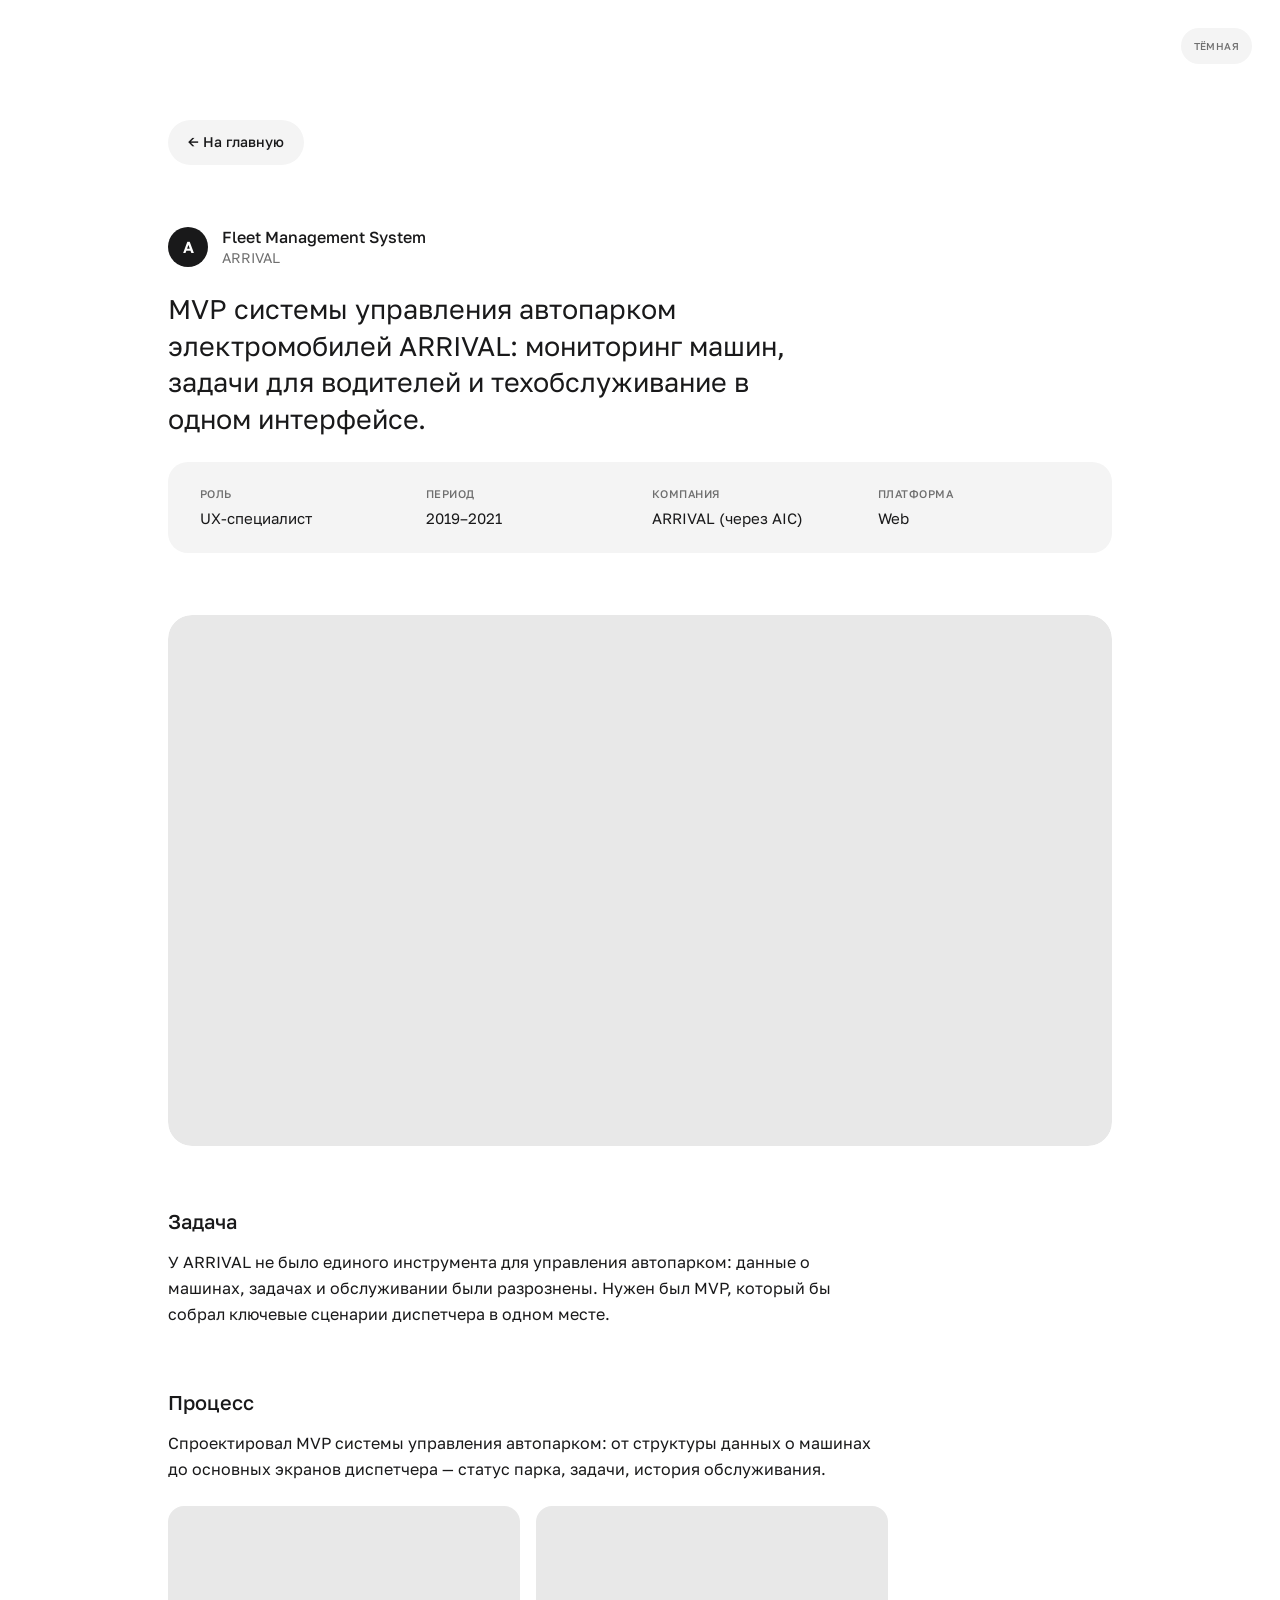
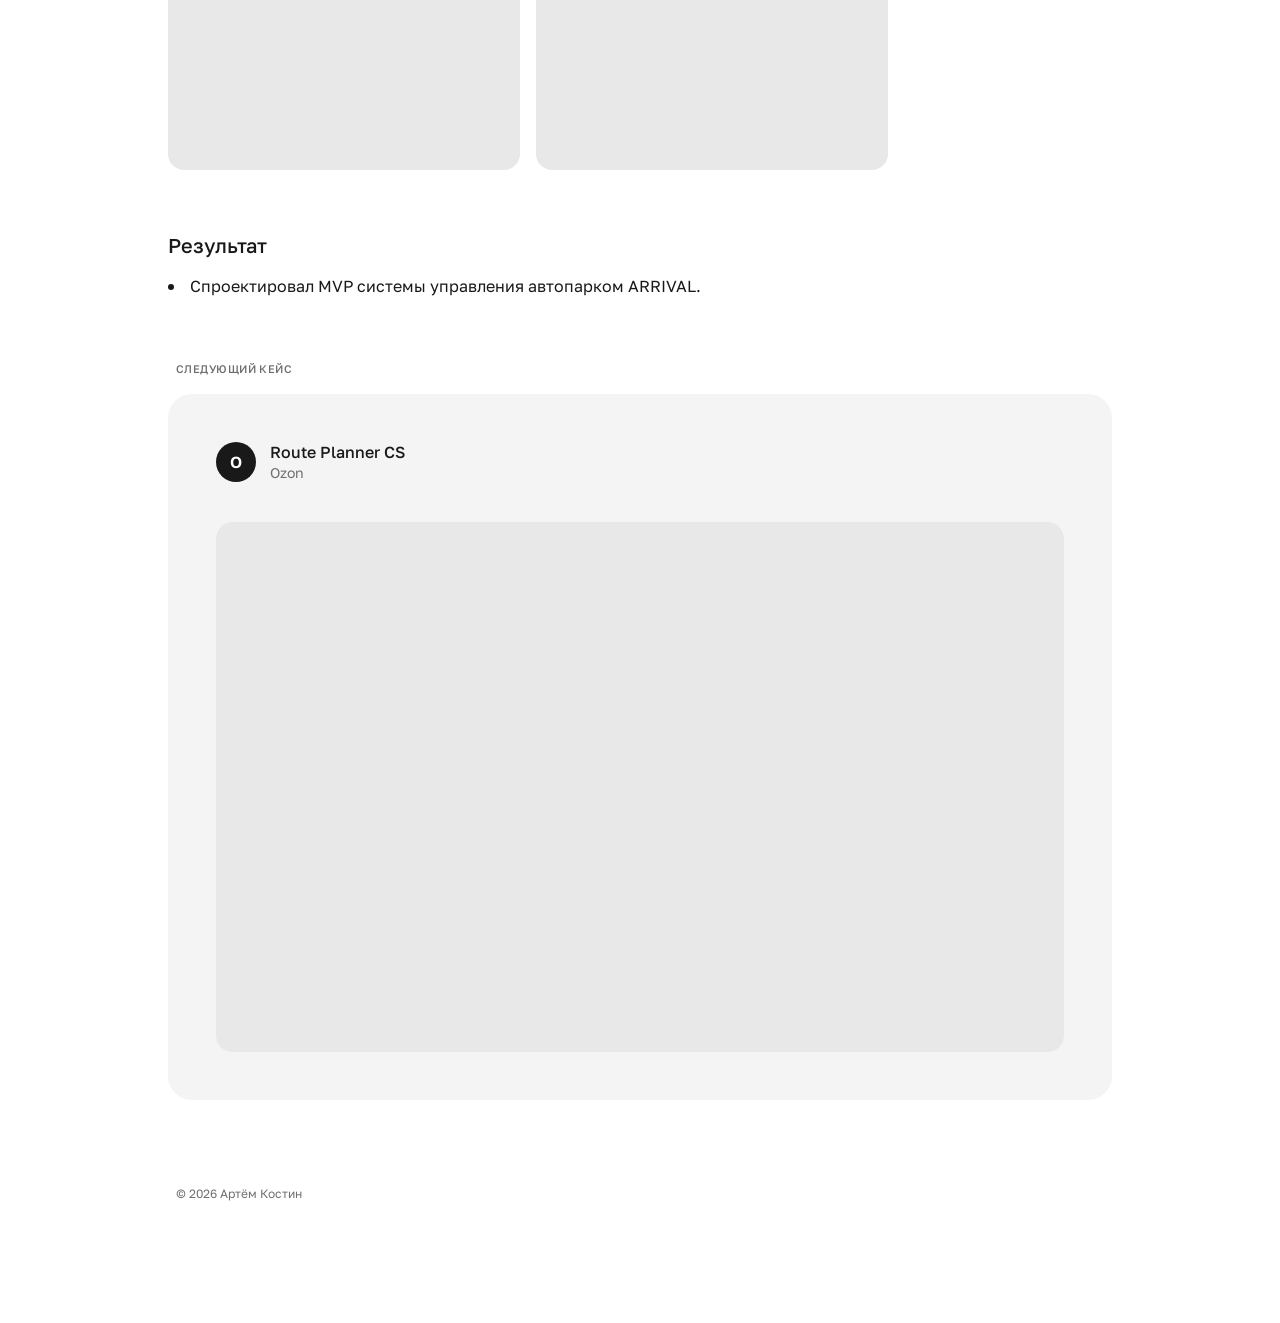
==== cases/arrival.html @ a3655997 "Добавить шаблон страниц кейсов и активные/неактивные карточки Карточки на главной теперь бывают акти" ====
<!doctype html>
<html lang="ru">
<head>
<meta charset="utf-8">
<meta name="viewport" content="width=device-width, initial-scale=1, viewport-fit=cover">
<title>Fleet Management System — Артём Костин</title>
<meta name="description" content="Кейс: MVP системы управления автопарком ARRIVAL.">
<meta name="author" content="Артём Костин">
<meta name="color-scheme" content="light dark">
<meta name="theme-color" content="#FFFFFF" media="(prefers-color-scheme: light)">
<meta name="theme-color" content="#0B0B0C" media="(prefers-color-scheme: dark)">

<link rel="icon" href="data:image/svg+xml,%3Csvg xmlns='http://www.w3.org/2000/svg' viewBox='0 0 64 64'%3E%3Crect width='64' height='64' rx='14' fill='%2319191A'/%3E%3Ctext x='32' y='43' font-size='30' font-weight='800' text-anchor='middle' fill='%23FFFFFF' font-family='Arial, Helvetica, sans-serif'%3EAK%3C/text%3E%3C/svg%3E">

<link rel="preconnect" href="https://fonts.googleapis.com">
<link rel="preconnect" href="https://fonts.gstatic.com" crossorigin>
<link rel="stylesheet" href="https://fonts.googleapis.com/css2?family=Golos+Text:wght@400;500;600&display=swap">
<link rel="stylesheet" href="../styles.css">

<script>
(function () {
  var r = document.documentElement;
  r.classList.add('js');
  try {
    var raw = localStorage.getItem('portfolio.state');
    var data = raw ? JSON.parse(raw) : null;
    var t = data && data.theme;
    if (t === 'light' || t === 'dark') r.setAttribute('data-theme', t);
  } catch (e) {}
})();
</script>
</head>

<body>
<a class="skip" href="#main">К содержимому</a>
<button class="theme-toggle" type="button" data-theme-toggle aria-label="Включить тёмную тему"><span data-theme-label>Тёмная</span></button>

<div class="page">
  <main class="content" id="main">

    <nav class="case-top" aria-label="Навигация">
      <a class="case-back" href="../index.html">← На главную</a>
    </nav>

    <header class="case-hero" data-reveal>
      <div class="case-hero__who">
        <span class="card__logo" aria-hidden="true">A</span>
        <div><h1>Fleet Management System</h1><span class="card__org">ARRIVAL</span></div>
      </div>
      <p class="case-hero__lead">MVP системы управления автопарком электромобилей ARRIVAL: мониторинг машин, задачи для водителей и техобслуживание в одном интерфейсе.</p>
      <dl class="case-meta">
        <div><dt>Роль</dt><dd>UX-специалист</dd></div>
        <div><dt>Период</dt><dd>2019–2021</dd></div>
        <div><dt>Компания</dt><dd>ARRIVAL (через AIC)</dd></div>
        <div><dt>Платформа</dt><dd>Web</dd></div>
      </dl>
    </header>

    <div class="case-cover"><div class="card__ph"></div></div>

    <section class="case-block" data-reveal>
      <h2>Задача</h2>
      <p>У ARRIVAL не было единого инструмента для управления автопарком: данные о машинах, задачах и обслуживании были разрознены. Нужен был MVP, который бы собрал ключевые сценарии диспетчера в одном месте.</p>
    </section>

    <section class="case-block" data-reveal>
      <h2>Процесс</h2>
      <p>Спроектировал MVP системы управления автопарком: от структуры данных о машинах до основных экранов диспетчера — статус парка, задачи, история обслуживания.</p>
      <div class="case-gallery">
        <div class="card__ph"></div>
        <div class="card__ph"></div>
      </div>
    </section>

    <section class="case-block" data-reveal>
      <h2>Результат</h2>
      <ul class="case-results">
        <li>Спроектировал MVP системы управления автопарком ARRIVAL.</li>
      </ul>
    </section>

    <section class="case-next" data-reveal>
      <span class="case-next__label">Следующий кейс</span>
      <a class="card" href="route-planner-cs.html">
        <div class="card__header">
          <div class="card__who">
            <span class="card__logo" aria-hidden="true">O</span>
            <div><h3 class="card__title">Route Planner CS</h3><span class="card__org">Ozon</span></div>
          </div>
        </div>
        <div class="card__image-wrap"><div class="card__ph"></div></div>
      </a>
    </section>

    <p class="copyright">&copy; 2026 Артём Костин</p>
  </main>
</div>

<script src="../script.js"></script>
</body>
</html>
---- styles.css ----
/*
  Общие стили для страниц кейсов (cases/*.html).
  index.html остаётся самодостаточным файлом со своими инлайн-стилями
  (см. CLAUDE.md) — здесь продублированы токены и часть базовых блоков
  (.action, .card, реакция на прокрутку), чтобы кейсы визуально совпадали
  с главной. При правке цветов/токенов проверяй оба места.
*/

/* ============ Токены ============ */
:root {
  --font-main: 'Golos Text', system-ui, -apple-system, 'Segoe UI', Roboto, Arial, sans-serif;

  --page: #FFFFFF;
  --text: #19191A;
  --muted: #6F6F6F;
  --card: #F4F4F4;
  --tag: #E8E8E8;
  --tag-text: #5A5A5A;
  --media: #E8E8E8;

  --content-width: 1040px;
  --pad-top: 120px;
  --ease: cubic-bezier(0.16, 1, 0.3, 1);

  color-scheme: light;
  box-sizing: border-box;
  padding-top: env(safe-area-inset-top, 0px);
  padding-bottom: env(safe-area-inset-bottom, 0px);
}
@media (prefers-color-scheme: dark) {
  :root:not([data-theme="light"]) {
    color-scheme: dark;
    --page: #0B0B0C; --text: #F2F2F2; --muted: #9A9A9A; --card: #161617; --tag: #252526; --tag-text: #B5B5B5; --media: #232324;
  }
}
:root[data-theme="dark"] {
  color-scheme: dark;
  --page: #0B0B0C; --text: #F2F2F2; --muted: #9A9A9A; --card: #161617; --tag: #252526; --tag-text: #B5B5B5; --media: #232324;
}

/* ============ База ============ */
*, *::before, *::after { box-sizing: border-box; }
html { font-size: 16px; scroll-behavior: smooth; -webkit-text-size-adjust: 100%; background: var(--page); }
body {
  margin: 0; min-height: 100vh; background: var(--page); color: var(--text);
  font-family: var(--font-main); line-height: 1.5;
  -webkit-font-smoothing: antialiased; text-rendering: optimizeLegibility;
}
h1, h2, h3, p, ul, ol, figure, dl, dt, dd { margin: 0; padding: 0; }
ul, ol { list-style: none; }
a { color: inherit; text-decoration: none; }
button { appearance: none; -webkit-appearance: none; border: 0; background: none; font: inherit; color: inherit; }
a, button { touch-action: manipulation; -webkit-tap-highlight-color: transparent; }
::selection { background: var(--text); color: var(--page); }
:focus-visible { outline: 2px solid var(--text); outline-offset: 3px; }
.sr-only { position: absolute; width: 1px; height: 1px; margin: -1px; padding: 0; overflow: hidden; clip: rect(0 0 0 0); white-space: nowrap; border: 0; }
.nb { white-space: nowrap; }

.skip { position: absolute; left: 16px; top: -64px; z-index: 50; background: var(--text); color: var(--page); padding: 12px 16px; border-radius: 12px; font-weight: 500; }
.skip:focus { top: calc(env(safe-area-inset-top, 0px) + 16px); }

.theme-toggle {
  position: fixed; z-index: 10;
  top: calc(env(safe-area-inset-top, 0px) + 28px); right: max(28px, env(safe-area-inset-right, 0px));
  display: flex; align-items: center; justify-content: center;
  min-height: 36px; padding: 9px 13px; border: 0; border-radius: 9999px;
  background: var(--card); color: var(--muted);
  font: 500 10px/1.4 var(--font-main); letter-spacing: 0.04em; text-transform: uppercase;
  cursor: pointer; transition: background-color 280ms ease, color 280ms ease;
}
.theme-toggle:hover { background: var(--tag); color: var(--text); }

/* ============ Оболочка ============ */
.page { width: 100%; max-width: 1600px; margin: 0 auto; }
.content {
  width: 100%; max-width: var(--content-width); margin: 0 auto;
  padding: var(--pad-top) clamp(24px, 5vw, 48px) 120px;
  display: flex; flex-direction: column; gap: 62px;
}

.action {
  display: flex; align-items: center; justify-content: center; padding: 20px 24px;
  border-radius: 9999px; background: var(--card); color: var(--text);
  font: 500 16px/1.25 var(--font-main); cursor: pointer;
  transition: background-color 280ms ease, color 280ms ease;
}
.action:hover { background: var(--tag); }

/* ============ Карточки проектов (совпадают с index.html) ============ */
.card {
  position: relative; display: flex; flex-direction: column; overflow: hidden;
  padding: clamp(24px, 4.6vw, 48px); border-radius: 24px; background: var(--card); color: inherit;
  transition: transform 700ms var(--ease);
}
a.card { cursor: pointer; }
.card:hover { transform: scale(1.008); transition-duration: 820ms; }

.card__header { display: flex; align-items: center; justify-content: space-between; gap: 16px; margin-bottom: 40px; }
.card__who { display: flex; align-items: center; gap: 14px; min-width: 0; }
.card__logo {
  flex: none; display: grid; place-items: center; width: 40px; height: 40px; border-radius: 24px;
  background: var(--text); color: var(--page); font-size: 16px; font-weight: 600; line-height: 1;
}
.card__title { font-size: 16px; font-weight: 500; line-height: 1.25; }
.card__org { display: block; margin-top: 2px; font-size: 14px; line-height: 1.3; color: var(--muted); }
.card__tag {
  flex: none; padding: 9px 13px; border-radius: 32px; background: var(--tag); color: var(--tag-text);
  font-size: 10px; font-weight: 500; line-height: 1.4; letter-spacing: 0.04em; text-transform: uppercase;
}

.card__image-wrap { width: 100%; max-width: 852px; margin: 0 auto; border-radius: 16px; overflow: hidden; transition: transform 700ms var(--ease); }
.card__image-wrap img { display: block; width: 100%; height: auto; border-radius: 16px; }
.card__ph { aspect-ratio: 16 / 10; background: var(--media); border-radius: 16px; }
.card:hover .card__image-wrap { transform: translateY(-8px); transition-duration: 820ms; }

.card__desc { display: flex; overflow: hidden; max-height: 0; opacity: 0; transition: max-height 640ms var(--ease), opacity 420ms ease; }
.card:hover .card__desc, .card:focus-visible .card__desc { max-height: 180px; opacity: 1; transition: max-height 680ms var(--ease), opacity 620ms ease 220ms; }
.card__desc p { width: min(50%, 588px); font-size: 14px; line-height: 1.56; color: var(--muted); }

/* Неактивная карточка («Скоро») — используется на index.html:
   вместо <a class="card"> бери <div class="card card--soon" aria-disabled="true">,
   в .card__header добавь <span class="card__tag card__tag--soon">Скоро</span> */
.card--soon { cursor: default; }
.card--soon:hover, .card--soon:hover .card__image-wrap { transform: none; }
.card__tag--soon { background: var(--text); color: var(--page); }

.copyright { margin-top: 24px; padding-left: 8px; font-size: 12px; line-height: 1.4; color: var(--muted); }

/* Появление при прокрутке */
@media (prefers-reduced-motion: no-preference) {
  .js [data-reveal] { opacity: 0; transform: translateY(14px); transition: opacity 800ms ease, transform 800ms var(--ease); }
  .js [data-reveal].in { opacity: 1; transform: none; }
  .js .card[data-reveal].in { transition: transform 700ms var(--ease), opacity 800ms ease; }
}
@media (prefers-reduced-motion: reduce) {
  html { scroll-behavior: auto; }
  *, *::before, *::after { transition-duration: .01ms !important; animation-duration: .01ms !important; }
}

/* ============ Шаблон страницы кейса ============ */
.case-top { display: flex; }
.case-back {
  display: inline-flex; align-items: center; gap: 8px; padding: 14px 20px;
  border-radius: 9999px; background: var(--card); color: var(--text);
  font: 500 14px/1.2 var(--font-main); transition: background-color 280ms ease;
}
.case-back:hover { background: var(--tag); }

.case-hero { display: flex; flex-direction: column; gap: 24px; }
.case-hero__who { display: flex; align-items: center; gap: 14px; }
.case-hero__who h1 { font-size: 16px; font-weight: 500; line-height: 1.25; }
.case-hero__lead { max-width: 720px; font-size: clamp(22px, 2.6vw, 27px); font-weight: 400; line-height: 1.36; text-wrap: pretty; }

.case-meta { display: grid; grid-template-columns: repeat(auto-fit, minmax(140px, 1fr)); gap: 20px 24px; padding: 24px clamp(20px, 3vw, 32px); border-radius: 20px; background: var(--card); }
.case-meta dt { font-size: 11px; font-weight: 500; letter-spacing: 0.04em; text-transform: uppercase; color: var(--muted); }
.case-meta dd { margin-top: 6px; font-size: 15px; line-height: 1.4; }

.case-cover { width: 100%; border-radius: 24px; overflow: hidden; }
.case-cover .card__ph { aspect-ratio: 16 / 9; border-radius: 24px; }

.case-block { display: flex; flex-direction: column; gap: 16px; max-width: 720px; }
.case-block h2 { font-size: 20px; font-weight: 500; line-height: 1.3; }
.case-block p { font-size: 16px; line-height: 1.6; color: var(--text); }

.case-gallery { display: grid; grid-template-columns: 1fr 1fr; gap: 16px; max-width: none; width: 100%; margin-top: 8px; }
.case-gallery .card__ph { aspect-ratio: 4 / 3; }

.case-results { display: flex; flex-direction: column; gap: 10px; max-width: 720px; }
.case-results li { position: relative; padding-left: 22px; font-size: 16px; line-height: 1.56; }
.case-results li::before { content: ''; position: absolute; left: 0; top: 10px; width: 6px; height: 6px; border-radius: 50%; background: var(--text); }

.case-next { display: flex; flex-direction: column; gap: 16px; }
.case-next__label { font-size: 11px; font-weight: 500; letter-spacing: 0.04em; text-transform: uppercase; color: var(--muted); padding-left: 8px; }

/* ============ Адаптив ============ */
@media (max-width: 900px) {
  :root { --pad-top: 72px; }
  .content { gap: 48px; padding-bottom: 80px; }
  .card__header { margin-bottom: 32px; }
}
@media (max-width: 640px) {
  :root { --pad-top: 60px; }
  .content { gap: 40px; padding-left: 16px; padding-right: 16px; padding-bottom: 56px; }
  .action { padding: 16px 20px; }
  .theme-toggle { top: calc(env(safe-area-inset-top, 0px) + 16px); right: 16px; }
  .card { border-radius: 18px; padding: 18px; cursor: default; }
  .card:hover, .card:hover .card__image-wrap { transform: none; }
  .card__header { margin-bottom: 20px; }
  .card__ph, .card__image-wrap, .card__image-wrap img { border-radius: 12px; }
  .card__desc, .card:hover .card__desc { max-height: none; margin-top: 18px; opacity: 1; }
  .card__desc p { width: 100%; font-size: 13px; line-height: 1.48; }
  .case-gallery { grid-template-columns: 1fr; }
  .case-meta { grid-template-columns: repeat(2, 1fr); }
}
@media (max-width: 390px) {
  .content { padding-left: 12px; padding-right: 12px; }
  .card { padding: 16px; }
}
@media (hover: none) {
  .card:hover, .card:hover .card__image-wrap { transform: none; }
  .card__desc { max-height: none; margin-top: 18px; opacity: 1; }
}
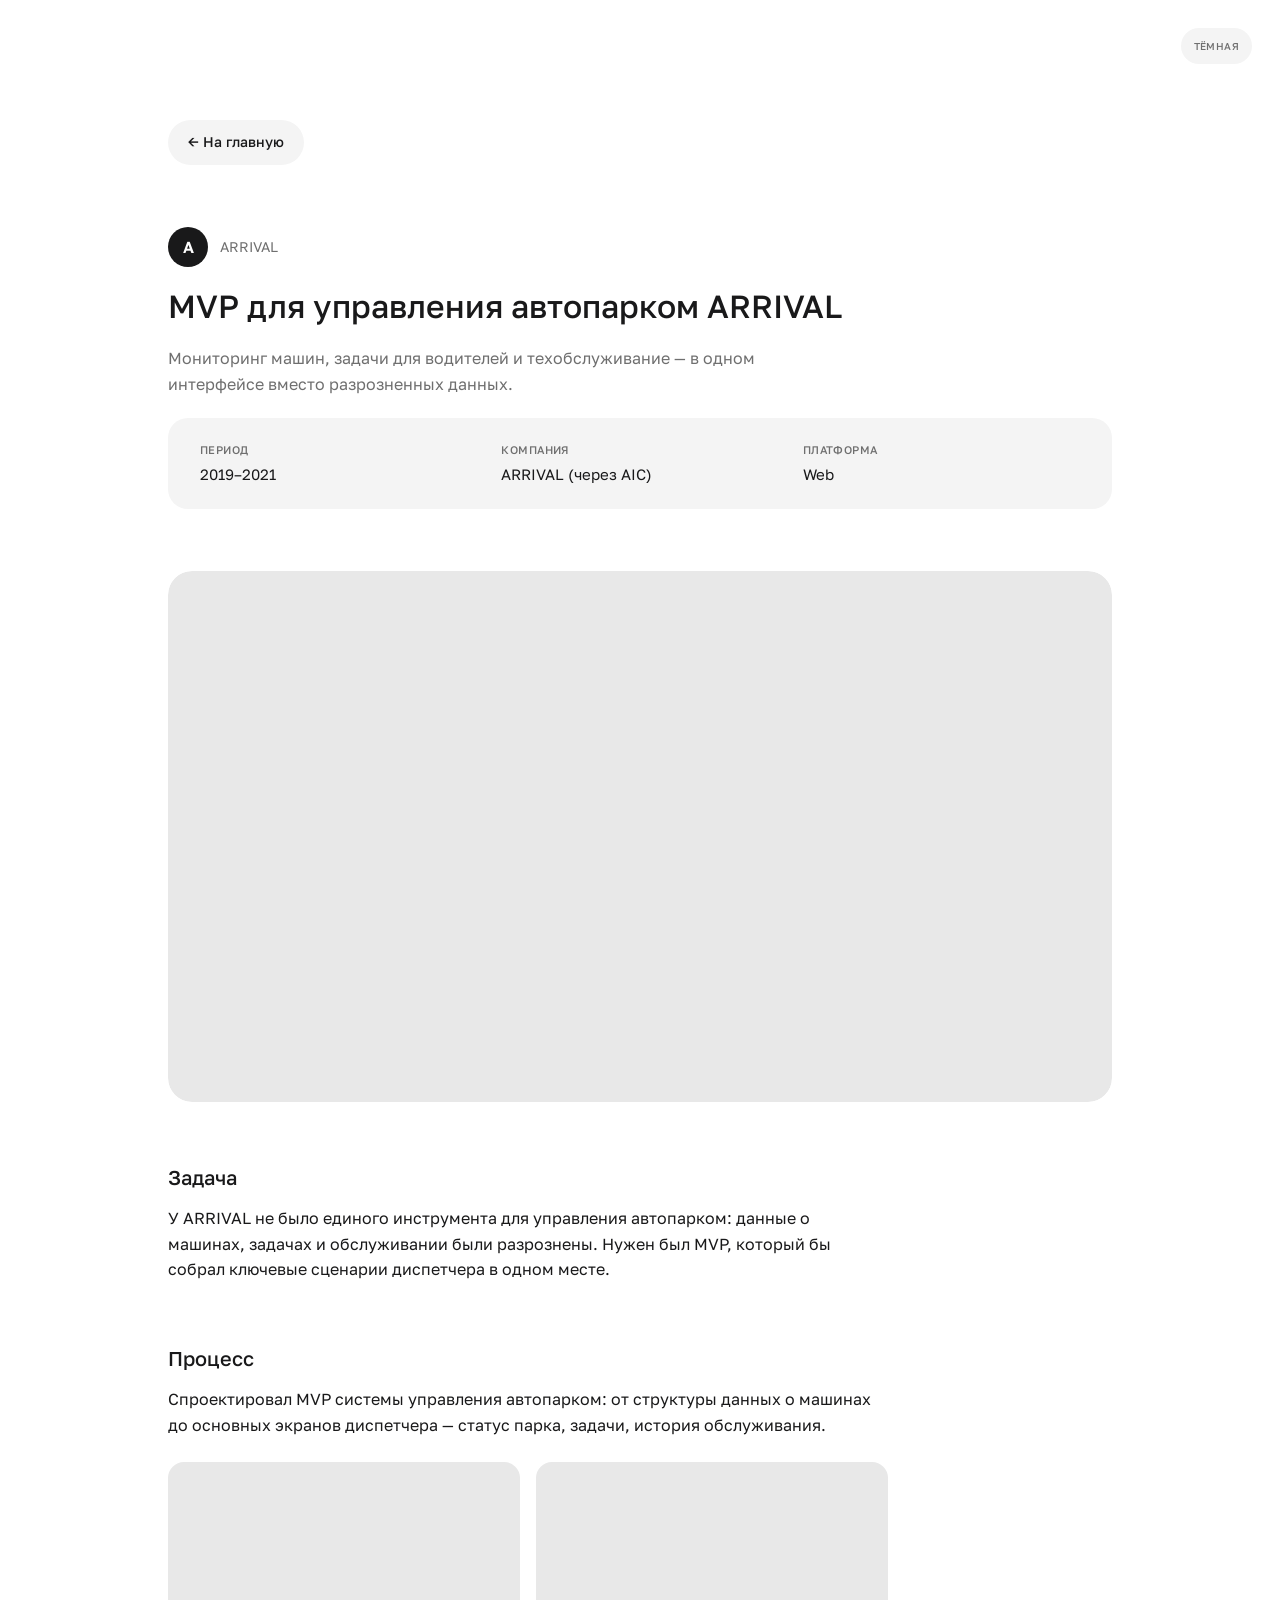
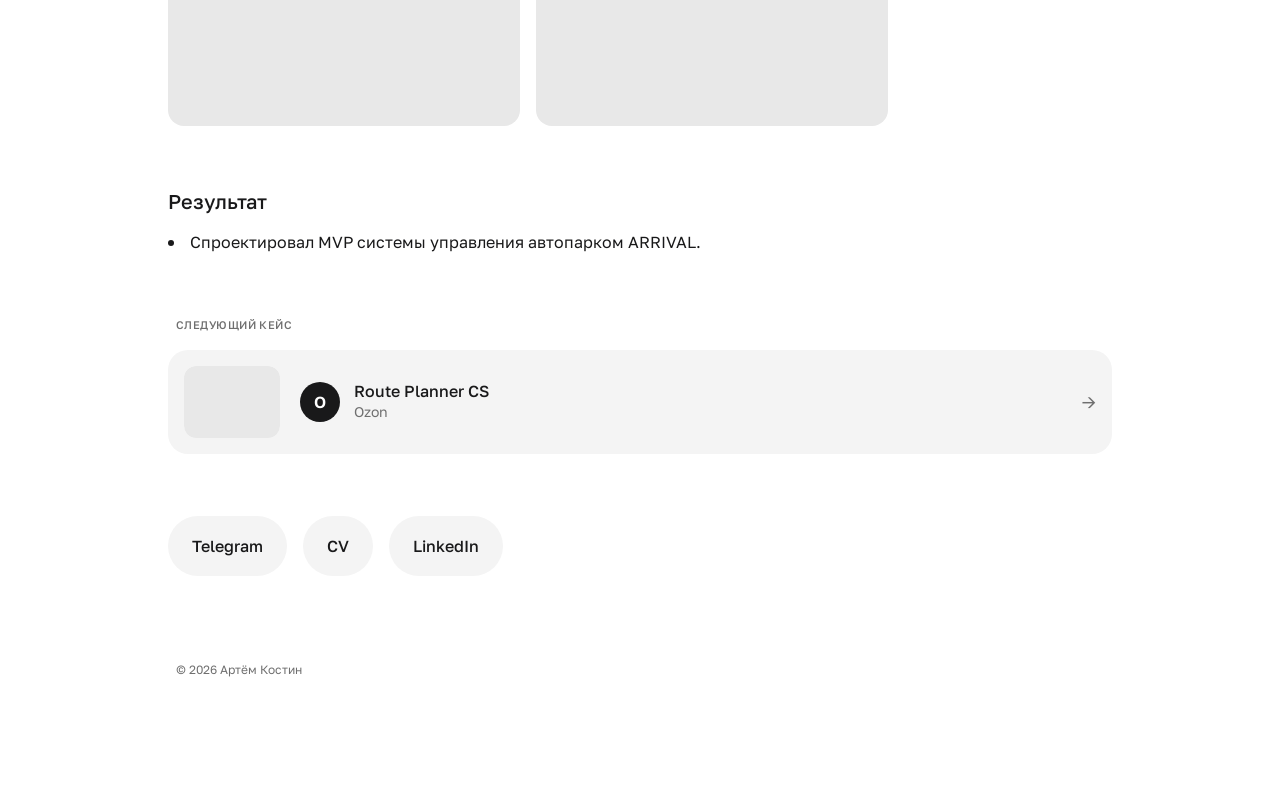
==== commit da36a17e: "Доработать шаблон страницы кейса по фидбоку Заголовок кейса разбит на короткий h1 + подзаголовок вме" ====
--- a/cases/arrival.html
+++ b/cases/arrival.html
@@ -45,11 +45,11 @@
     <header class="case-hero" data-reveal>
       <div class="case-hero__who">
         <span class="card__logo" aria-hidden="true">A</span>
-        <div><h1>Fleet Management System</h1><span class="card__org">ARRIVAL</span></div>
+        <span class="card__org">ARRIVAL</span>
       </div>
-      <p class="case-hero__lead">MVP системы управления автопарком электромобилей ARRIVAL: мониторинг машин, задачи для водителей и техобслуживание в одном интерфейсе.</p>
+      <h1 class="case-hero__title">MVP для управления автопарком ARRIVAL</h1>
+      <p class="case-hero__desc">Мониторинг машин, задачи для водителей и техобслуживание — в одном интерфейсе вместо разрозненных данных.</p>
       <dl class="case-meta">
-        <div><dt>Роль</dt><dd>UX-специалист</dd></div>
         <div><dt>Период</dt><dd>2019–2021</dd></div>
         <div><dt>Компания</dt><dd>ARRIVAL (через AIC)</dd></div>
         <div><dt>Платформа</dt><dd>Web</dd></div>
@@ -81,16 +81,21 @@
 
     <section class="case-next" data-reveal>
       <span class="case-next__label">Следующий кейс</span>
-      <a class="card" href="route-planner-cs.html">
-        <div class="card__header">
-          <div class="card__who">
-            <span class="card__logo" aria-hidden="true">O</span>
-            <div><h3 class="card__title">Route Planner CS</h3><span class="card__org">Ozon</span></div>
-          </div>
+      <a class="case-next-card" href="route-planner-cs.html">
+        <div class="case-next-card__thumb"><div class="card__ph"></div></div>
+        <div class="card__who">
+          <span class="card__logo" aria-hidden="true">O</span>
+          <div><h3 class="card__title">Route Planner CS</h3><span class="card__org">Ozon</span></div>
         </div>
-        <div class="card__image-wrap"><div class="card__ph"></div></div>
+        <span class="case-next-card__arrow" aria-hidden="true">→</span>
       </a>
     </section>
+
+    <nav class="actions" aria-label="Контакты и резюме">
+      <a class="action" href="https://t.me/akostin" target="_blank" rel="noopener">Telegram</a>
+      <a class="action" href="../files/Artem-Kostin-CV-RU.pdf" download>CV</a>
+      <a class="action" href="https://www.linkedin.com/in/%D0%B0rtem-%D0%BAostin-42739712b" target="_blank" rel="noopener">LinkedIn</a>
+    </nav>
 
     <p class="copyright">&copy; 2026 Артём Костин</p>
   </main>
--- a/styles.css
+++ b/styles.css
@@ -78,6 +78,7 @@
   display: flex; flex-direction: column; gap: 62px;
 }
 
+.actions { display: flex; align-items: center; gap: 16px; flex-wrap: wrap; }
 .action {
   display: flex; align-items: center; justify-content: center; padding: 20px 24px;
   border-radius: 9999px; background: var(--card); color: var(--text);
@@ -146,10 +147,11 @@
 }
 .case-back:hover { background: var(--tag); }
 
-.case-hero { display: flex; flex-direction: column; gap: 24px; }
-.case-hero__who { display: flex; align-items: center; gap: 14px; }
-.case-hero__who h1 { font-size: 16px; font-weight: 500; line-height: 1.25; }
-.case-hero__lead { max-width: 720px; font-size: clamp(22px, 2.6vw, 27px); font-weight: 400; line-height: 1.36; text-wrap: pretty; }
+.case-hero { display: flex; flex-direction: column; gap: 20px; }
+.case-hero__who { display: flex; align-items: center; gap: 12px; }
+.case-hero__who .card__org { margin-top: 0; }
+.case-hero__title { max-width: 760px; font-size: clamp(24px, 2.8vw, 32px); font-weight: 500; line-height: 1.24; text-wrap: pretty; }
+.case-hero__desc { max-width: 620px; font-size: 16px; line-height: 1.6; color: var(--muted); }
 
 .case-meta { display: grid; grid-template-columns: repeat(auto-fit, minmax(140px, 1fr)); gap: 20px 24px; padding: 24px clamp(20px, 3vw, 32px); border-radius: 20px; background: var(--card); }
 .case-meta dt { font-size: 11px; font-weight: 500; letter-spacing: 0.04em; text-transform: uppercase; color: var(--muted); }
@@ -171,6 +173,18 @@
 
 .case-next { display: flex; flex-direction: column; gap: 16px; }
 .case-next__label { font-size: 11px; font-weight: 500; letter-spacing: 0.04em; text-transform: uppercase; color: var(--muted); padding-left: 8px; }
+
+/* Компактная карточка вместо полноразмерной .card — превью + название в одну строку */
+.case-next-card {
+  display: flex; align-items: center; gap: 20px; padding: 16px;
+  border-radius: 20px; background: var(--card); color: inherit;
+  transition: background-color 280ms ease, transform 280ms var(--ease);
+}
+.case-next-card:hover { background: var(--tag); transform: translateX(4px); }
+.case-next-card__thumb { flex: none; width: 96px; height: 72px; border-radius: 12px; overflow: hidden; }
+.case-next-card__thumb .card__ph { width: 100%; height: 100%; aspect-ratio: auto; border-radius: 12px; }
+.case-next-card .card__who { flex: 1; min-width: 0; }
+.case-next-card__arrow { flex: none; font-size: 18px; line-height: 1; color: var(--muted); }
 
 /* ============ Адаптив ============ */
 @media (max-width: 900px) {
@@ -191,6 +205,9 @@
   .card__desc p { width: 100%; font-size: 13px; line-height: 1.48; }
   .case-gallery { grid-template-columns: 1fr; }
   .case-meta { grid-template-columns: repeat(2, 1fr); }
+  .actions { gap: 10px; }
+  .case-next-card { padding: 12px; gap: 14px; }
+  .case-next-card__thumb { width: 64px; height: 56px; }
 }
 @media (max-width: 390px) {
   .content { padding-left: 12px; padding-right: 12px; }
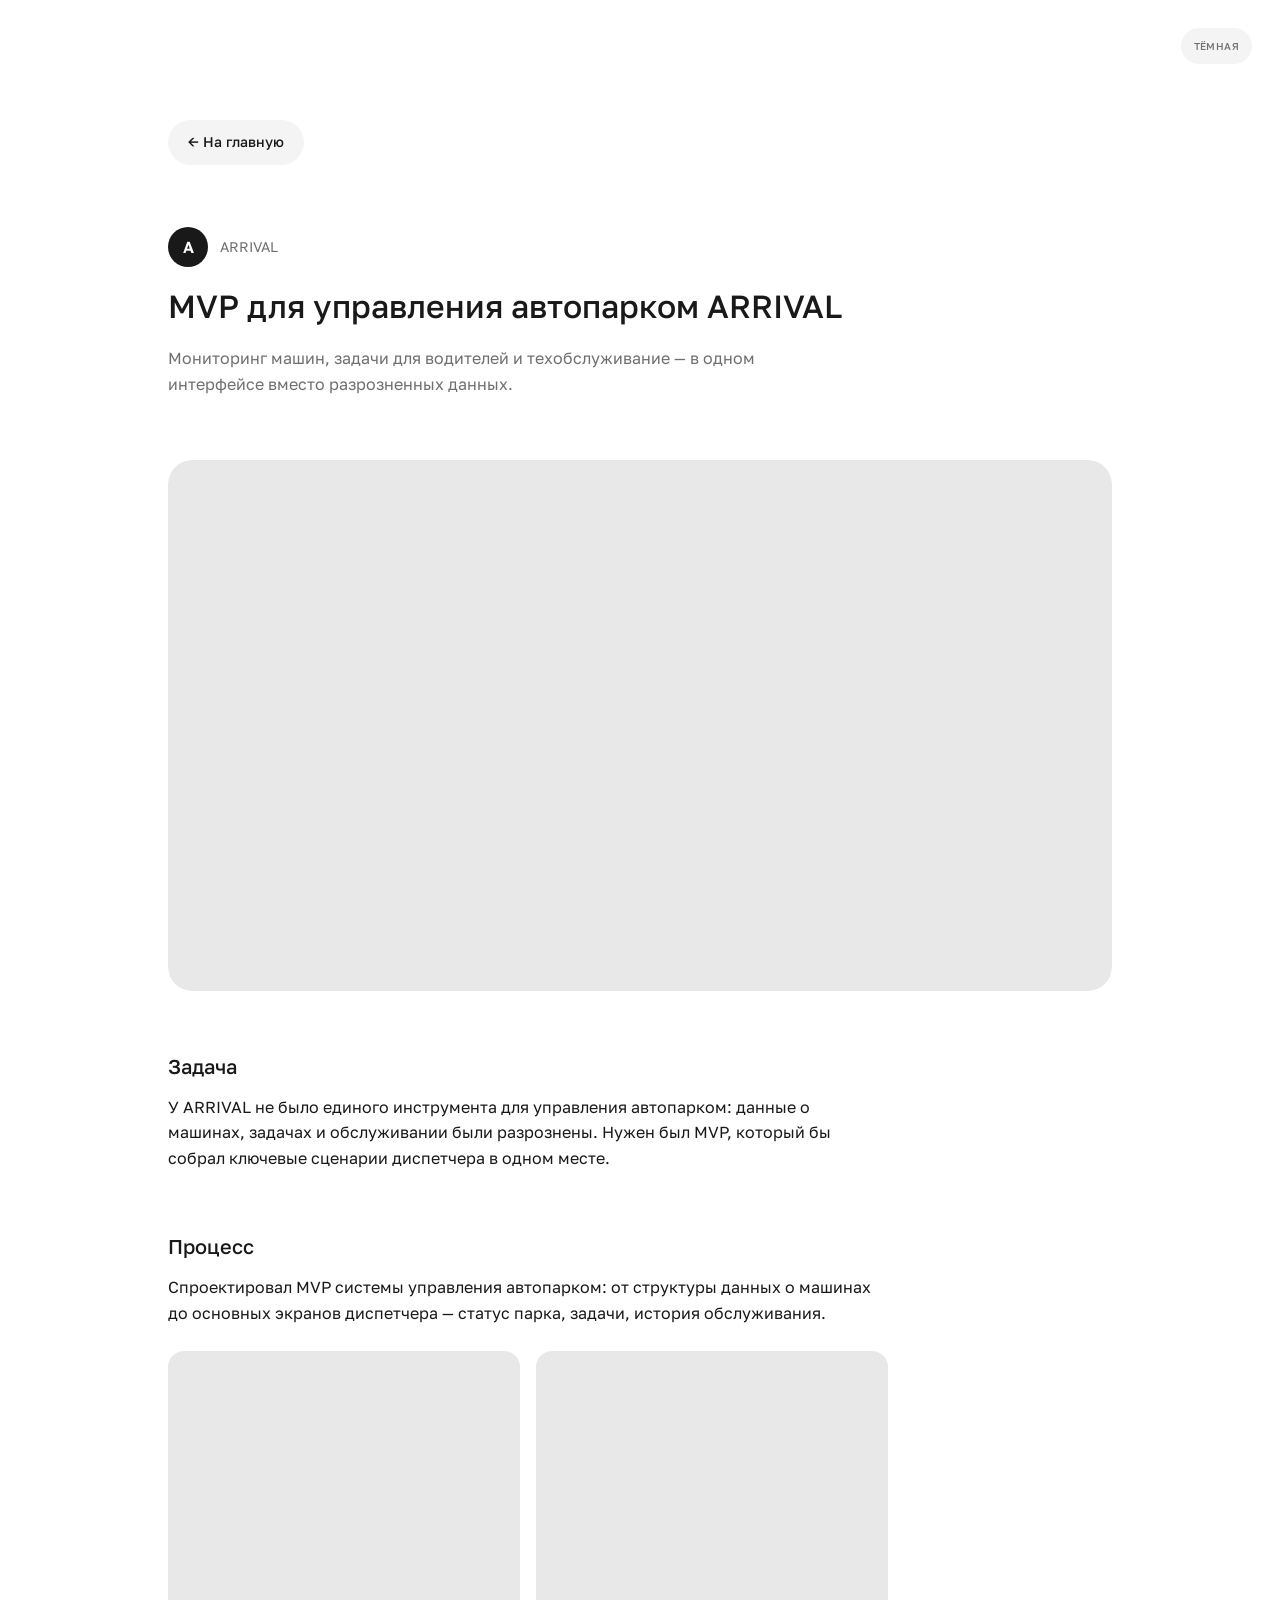
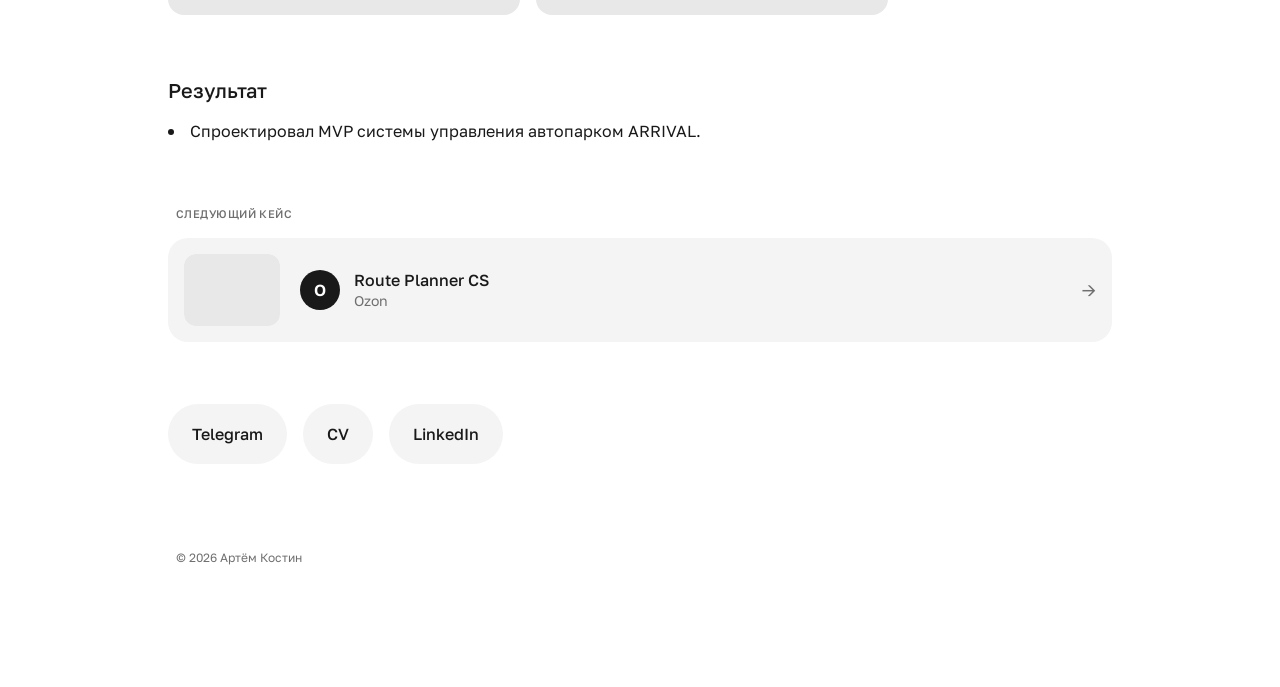
==== commit 4def1624: "Убрать мета-блок (Период/Компания/Платформа) со страниц кейсов Весь блок оказался лишним, не только " ====
--- a/cases/arrival.html
+++ b/cases/arrival.html
@@ -49,11 +49,6 @@
       </div>
       <h1 class="case-hero__title">MVP для управления автопарком ARRIVAL</h1>
       <p class="case-hero__desc">Мониторинг машин, задачи для водителей и техобслуживание — в одном интерфейсе вместо разрозненных данных.</p>
-      <dl class="case-meta">
-        <div><dt>Период</dt><dd>2019–2021</dd></div>
-        <div><dt>Компания</dt><dd>ARRIVAL (через AIC)</dd></div>
-        <div><dt>Платформа</dt><dd>Web</dd></div>
-      </dl>
     </header>
 
     <div class="case-cover"><div class="card__ph"></div></div>
--- a/styles.css
+++ b/styles.css
@@ -152,10 +152,6 @@
 .case-hero__who .card__org { margin-top: 0; }
 .case-hero__title { max-width: 760px; font-size: clamp(24px, 2.8vw, 32px); font-weight: 500; line-height: 1.24; text-wrap: pretty; }
 .case-hero__desc { max-width: 620px; font-size: 16px; line-height: 1.6; color: var(--muted); }
-
-.case-meta { display: grid; grid-template-columns: repeat(auto-fit, minmax(140px, 1fr)); gap: 20px 24px; padding: 24px clamp(20px, 3vw, 32px); border-radius: 20px; background: var(--card); }
-.case-meta dt { font-size: 11px; font-weight: 500; letter-spacing: 0.04em; text-transform: uppercase; color: var(--muted); }
-.case-meta dd { margin-top: 6px; font-size: 15px; line-height: 1.4; }
 
 .case-cover { width: 100%; border-radius: 24px; overflow: hidden; }
 .case-cover .card__ph { aspect-ratio: 16 / 9; border-radius: 24px; }
@@ -204,7 +200,6 @@
   .card__desc, .card:hover .card__desc { max-height: none; margin-top: 18px; opacity: 1; }
   .card__desc p { width: 100%; font-size: 13px; line-height: 1.48; }
   .case-gallery { grid-template-columns: 1fr; }
-  .case-meta { grid-template-columns: repeat(2, 1fr); }
   .actions { gap: 10px; }
   .case-next-card { padding: 12px; gap: 14px; }
   .case-next-card__thumb { width: 64px; height: 56px; }
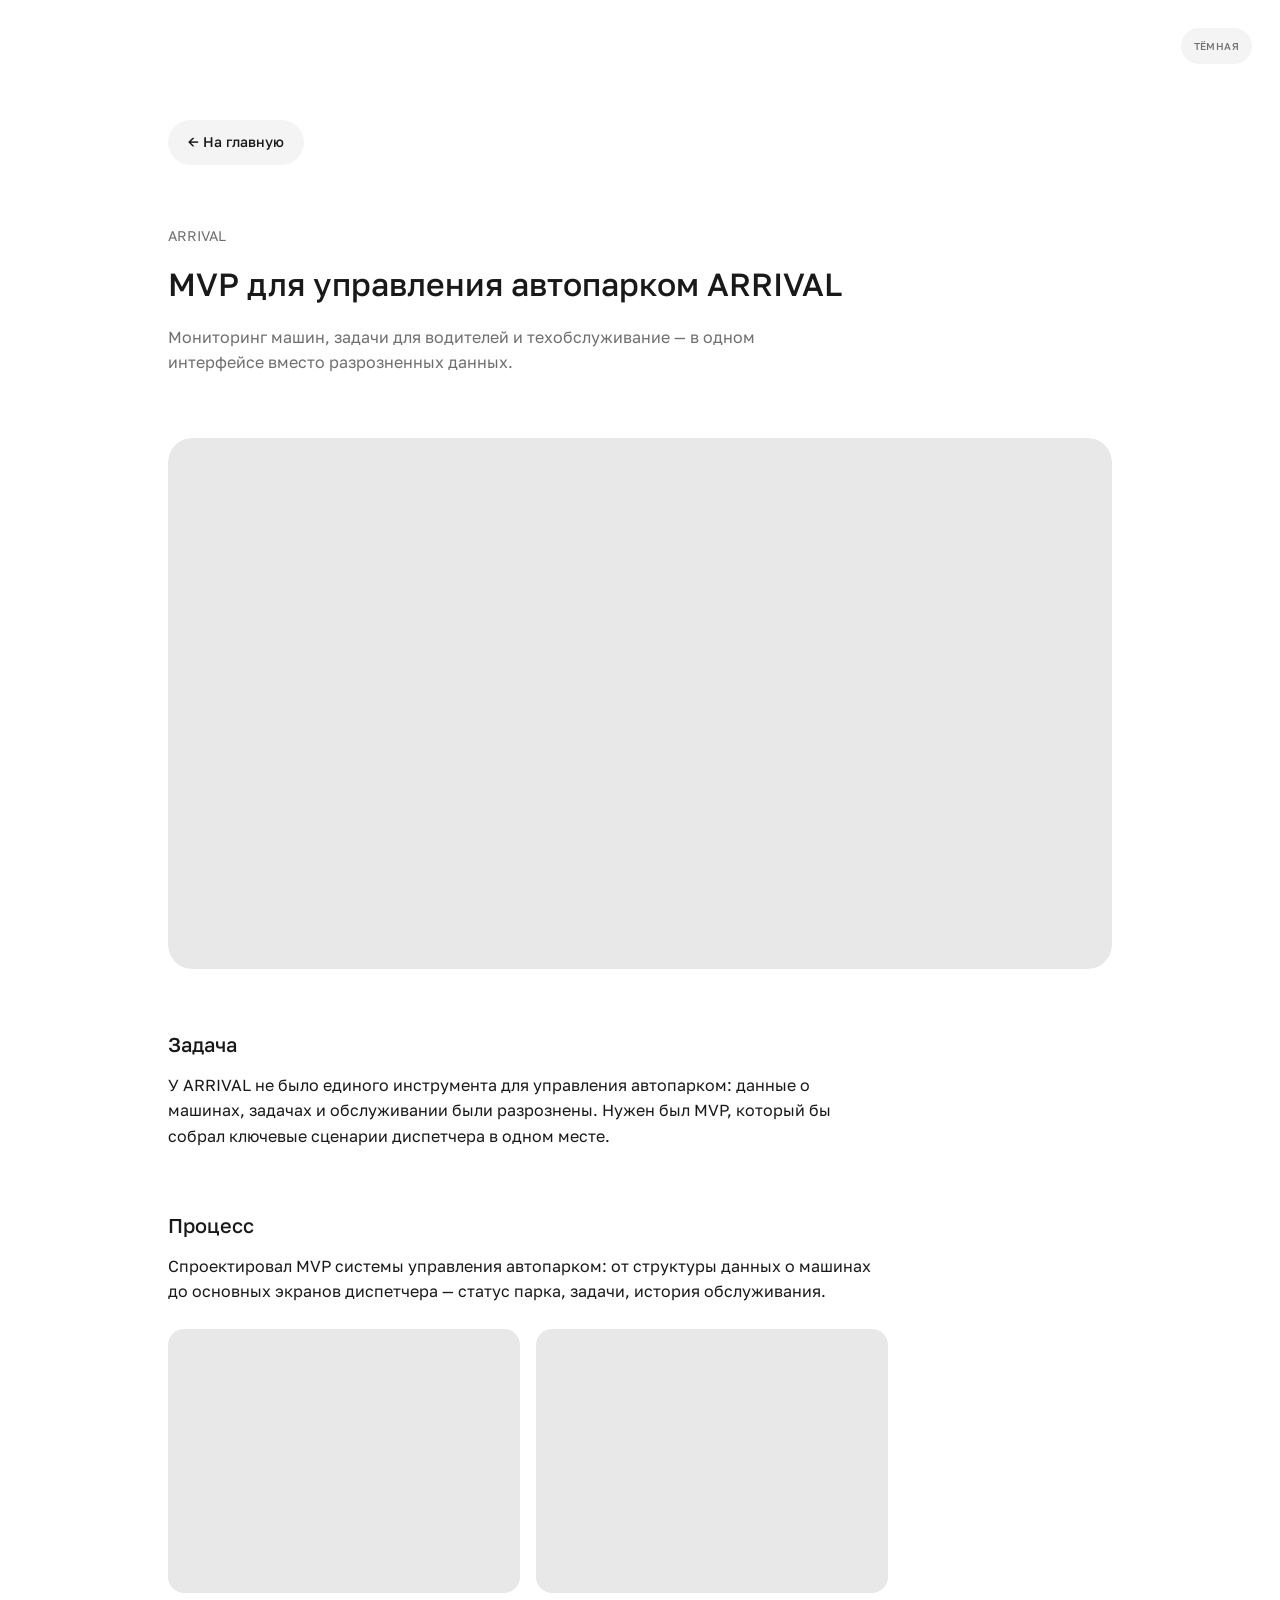
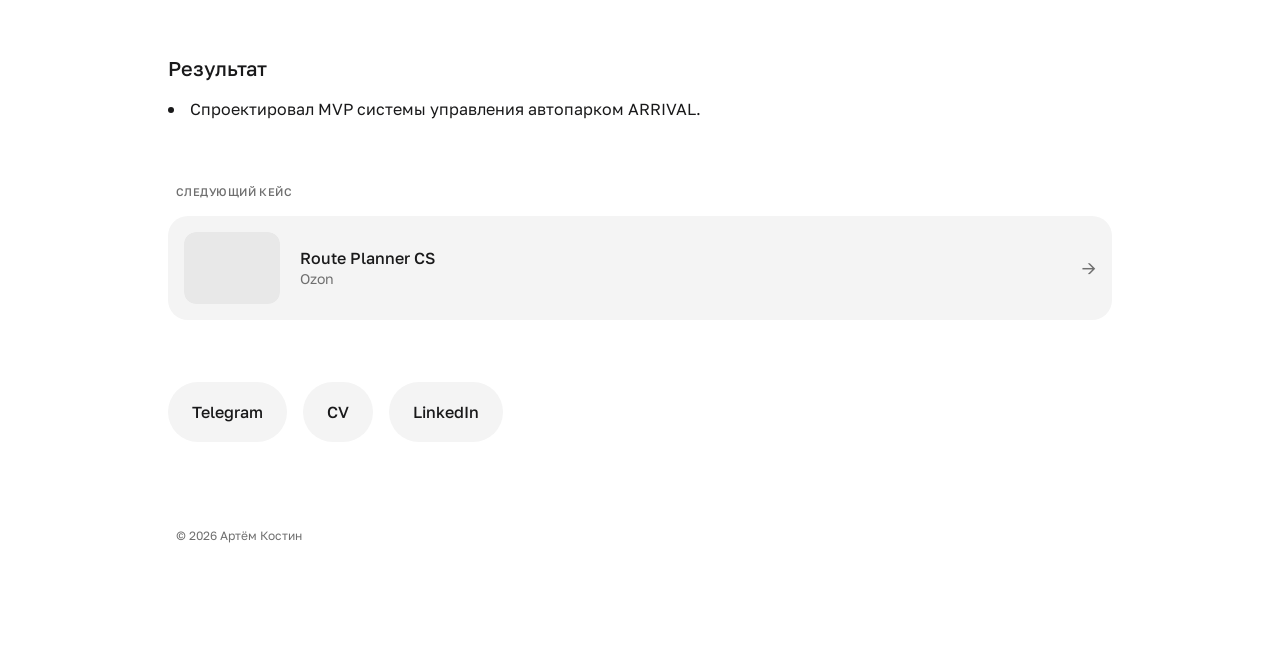
==== commit 7bfdfca1: "Убрать кружок-логотип с карточек и страниц кейсов Card__logo (кружок с первой буквой компании) убран" ====
--- a/cases/arrival.html
+++ b/cases/arrival.html
@@ -44,7 +44,6 @@
 
     <header class="case-hero" data-reveal>
       <div class="case-hero__who">
-        <span class="card__logo" aria-hidden="true">A</span>
         <span class="card__org">ARRIVAL</span>
       </div>
       <h1 class="case-hero__title">MVP для управления автопарком ARRIVAL</h1>
@@ -79,7 +78,6 @@
       <a class="case-next-card" href="route-planner-cs.html">
         <div class="case-next-card__thumb"><div class="card__ph"></div></div>
         <div class="card__who">
-          <span class="card__logo" aria-hidden="true">O</span>
           <div><h3 class="card__title">Route Planner CS</h3><span class="card__org">Ozon</span></div>
         </div>
         <span class="case-next-card__arrow" aria-hidden="true">→</span>
@@ -88,7 +86,7 @@
 
     <nav class="actions" aria-label="Контакты и резюме">
       <a class="action" href="https://t.me/akostin" target="_blank" rel="noopener">Telegram</a>
-      <a class="action" href="../files/Artem-Kostin-CV-RU.pdf" download>CV</a>
+      <button class="action" type="button" data-cv-open aria-haspopup="dialog">CV</button>
       <a class="action" href="https://www.linkedin.com/in/%D0%B0rtem-%D0%BAostin-42739712b" target="_blank" rel="noopener">LinkedIn</a>
     </nav>
 
--- a/styles.css
+++ b/styles.css
@@ -46,6 +46,7 @@
   font-family: var(--font-main); line-height: 1.5;
   -webkit-font-smoothing: antialiased; text-rendering: optimizeLegibility;
 }
+body.cv-open { overflow: hidden; }
 h1, h2, h3, p, ul, ol, figure, dl, dt, dd { margin: 0; padding: 0; }
 ul, ol { list-style: none; }
 a { color: inherit; text-decoration: none; }
@@ -69,6 +70,7 @@
   cursor: pointer; transition: background-color 280ms ease, color 280ms ease;
 }
 .theme-toggle:hover { background: var(--tag); color: var(--text); }
+body.cv-open .theme-toggle { display: none; }
 
 /* ============ Оболочка ============ */
 .page { width: 100%; max-width: 1600px; margin: 0 auto; }
@@ -98,10 +100,6 @@
 
 .card__header { display: flex; align-items: center; justify-content: space-between; gap: 16px; margin-bottom: 40px; }
 .card__who { display: flex; align-items: center; gap: 14px; min-width: 0; }
-.card__logo {
-  flex: none; display: grid; place-items: center; width: 40px; height: 40px; border-radius: 24px;
-  background: var(--text); color: var(--page); font-size: 16px; font-weight: 600; line-height: 1;
-}
 .card__title { font-size: 16px; font-weight: 500; line-height: 1.25; }
 .card__org { display: block; margin-top: 2px; font-size: 14px; line-height: 1.3; color: var(--muted); }
 .card__tag {
@@ -137,6 +135,70 @@
   html { scroll-behavior: auto; }
   *, *::before, *::after { transition-duration: .01ms !important; animation-duration: .01ms !important; }
 }
+
+/* ============ Модалка резюме (кейсы подгружают её из ../cv-modal.html) ============ */
+.cv-backdrop {
+  position: fixed; inset: 0; z-index: 100; display: none; align-items: center; justify-content: center;
+  padding: 24px; background: rgba(11, 11, 12, 0.5); backdrop-filter: blur(2px);
+}
+.cv-backdrop.is-open { display: flex; }
+.js .cv-modal { transform: translateY(8px) scale(0.98); opacity: 0; transition: transform 320ms var(--ease), opacity 260ms ease; }
+.js .cv-backdrop.is-open .cv-modal { transform: none; opacity: 1; }
+
+.cv-modal {
+  position: relative;
+  width: 100%; max-width: 760px; max-height: 85vh; overflow: hidden;
+  display: flex; flex-direction: column;
+  background: var(--page); color: var(--text); border-radius: 24px;
+  box-shadow: 0 24px 64px rgba(0, 0, 0, 0.28);
+}
+.cv-modal__body { overflow-y: auto; padding: clamp(24px, 4vw, 44px); padding-bottom: 4px; }
+.cv-modal__head { margin-bottom: 32px; padding-right: 44px; }
+.cv-modal__head h2 { font-size: 22px; font-weight: 500; }
+.cv-modal__head p { margin-top: 4px; font-size: 14px; color: var(--muted); }
+
+.cv-close {
+  position: absolute; z-index: 2; top: 20px; right: 20px;
+  display: flex; align-items: center; justify-content: center; width: 40px; height: 40px; border: 0; border-radius: 9999px;
+  background: var(--card); color: var(--text); cursor: pointer;
+  transition: transform 280ms var(--ease), background-color 280ms ease;
+}
+.cv-close:hover { background: var(--tag); transform: scale(1.06); }
+.cv-close svg { display: block; }
+
+.cv-contact { font-size: 14px; color: var(--muted); }
+.cv-contact a { text-decoration: underline; text-underline-offset: 3px; }
+.cv-contact a:hover { color: var(--text); }
+
+[data-copy-email] { position: relative; }
+.copy-toast {
+  position: absolute; left: 50%; bottom: calc(100% + 8px); z-index: 1;
+  padding: 6px 11px; border-radius: 9999px; background: var(--text); color: var(--page);
+  font-size: 11px; font-weight: 500; line-height: 1; white-space: nowrap; text-decoration: none;
+  opacity: 0; transform: translate(-50%, 4px); pointer-events: none;
+  transition: opacity 220ms ease, transform 220ms var(--ease);
+}
+.copy-toast.is-visible { opacity: 1; transform: translate(-50%, 0); }
+
+.cv-section { margin-top: 28px; }
+
+.cv-entry + .cv-entry { margin-top: 20px; }
+.cv-entry__head { display: flex; flex-wrap: wrap; align-items: baseline; justify-content: space-between; gap: 4px 16px; }
+.cv-entry__role { font-weight: 500; font-size: 15px; }
+.cv-entry__dates { font-size: 12px; color: var(--muted); white-space: nowrap; }
+.cv-entry__org { display: block; margin-top: 2px; font-size: 13px; color: var(--muted); }
+.cv-entry ul { margin-top: 8px; padding-left: 18px; list-style: disc; display: flex; flex-direction: column; gap: 4px; }
+.cv-entry li { font-size: 14px; line-height: 1.5; }
+.cv-entry li::marker { color: var(--muted); }
+
+.cv-summary { margin-top: 28px; padding: 16px 20px; border-radius: 16px; background: var(--card); font-size: 14px; line-height: 1.56; }
+
+.cv-modal__actions {
+  flex: none; display: flex; gap: 12px; flex-wrap: wrap;
+  padding: 20px clamp(24px, 4vw, 44px) clamp(20px, 3.4vw, 32px);
+  border-top: 1px solid var(--card); background: var(--page);
+}
+.cv-modal__actions .action { padding: 16px 22px; font-size: 15px; }
 
 /* ============ Шаблон страницы кейса ============ */
 .case-top { display: flex; }
@@ -203,6 +265,9 @@
   .actions { gap: 10px; }
   .case-next-card { padding: 12px; gap: 14px; }
   .case-next-card__thumb { width: 64px; height: 56px; }
+  .cv-backdrop { padding: 0; align-items: flex-end; }
+  .cv-modal { max-width: none; max-height: 90vh; border-radius: 20px 20px 0 0; }
+  .cv-entry__head { flex-direction: column; align-items: flex-start; gap: 2px; }
 }
 @media (max-width: 390px) {
   .content { padding-left: 12px; padding-right: 12px; }
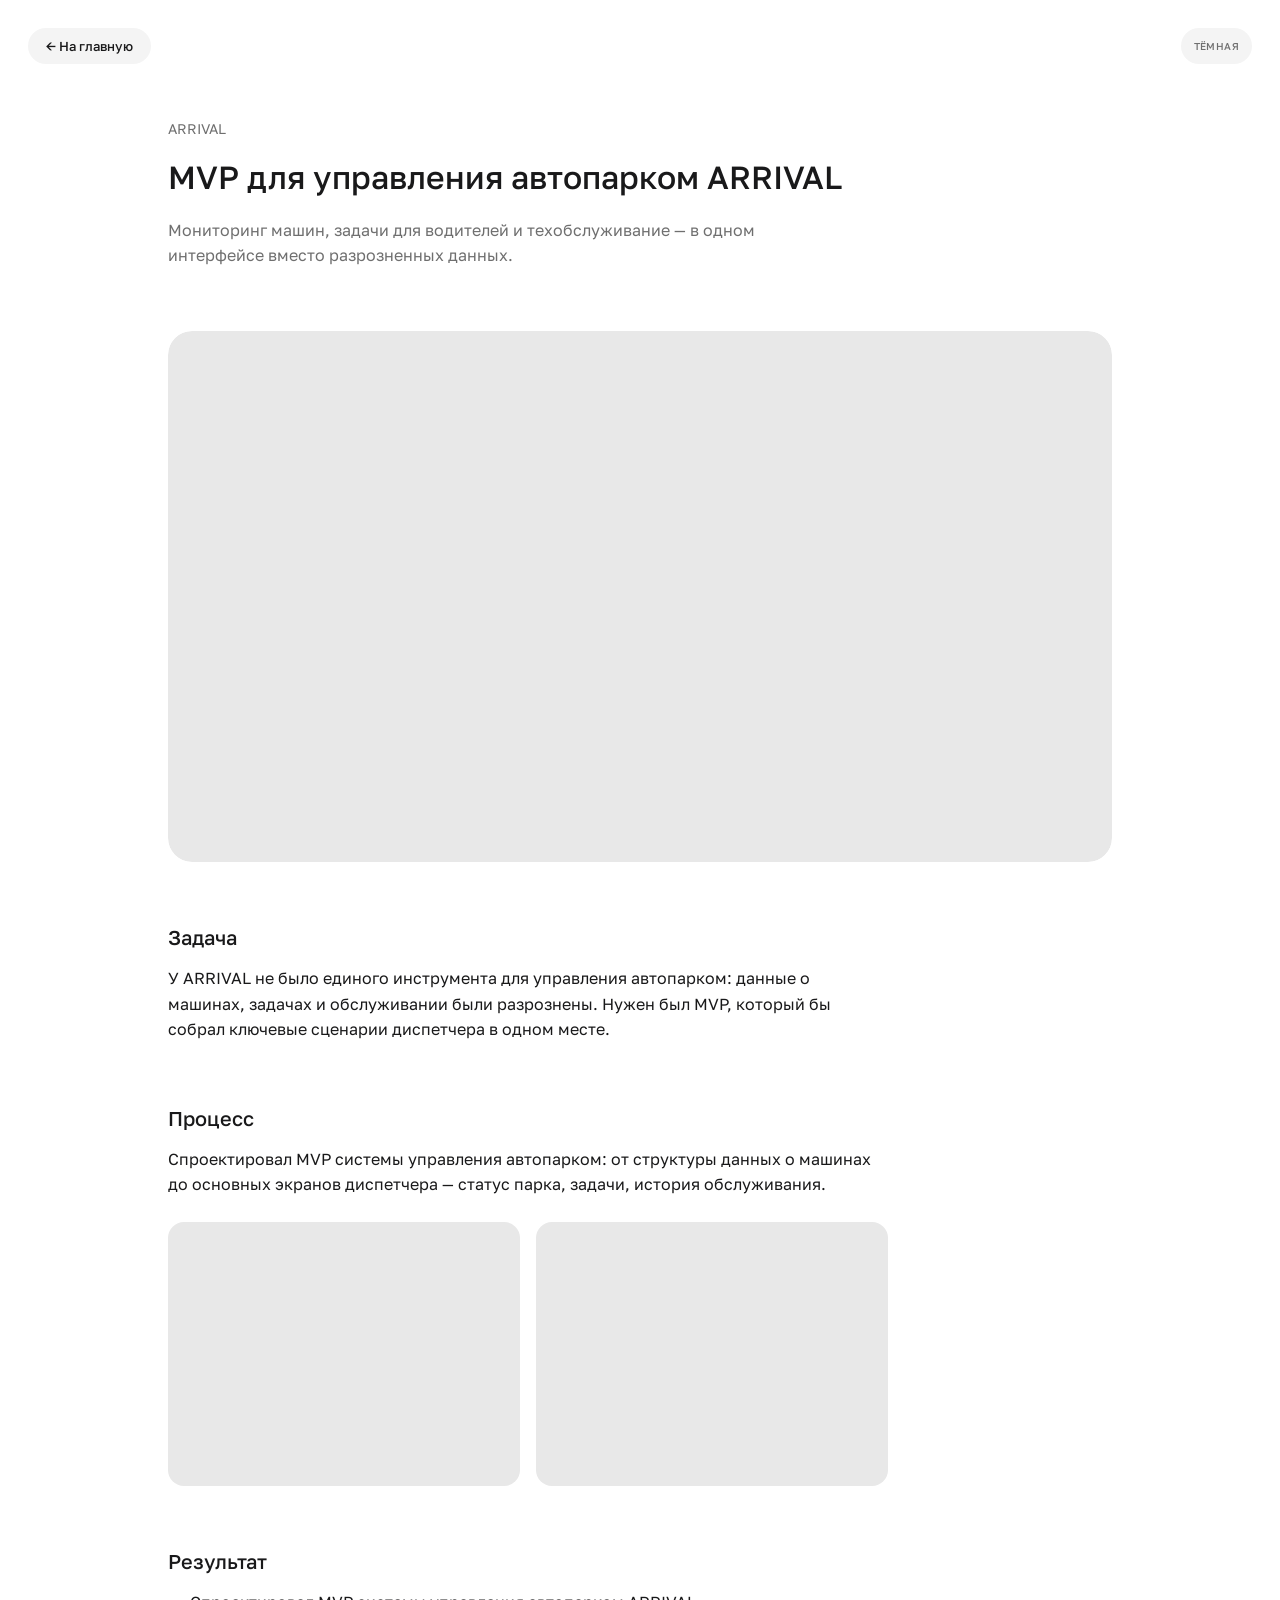
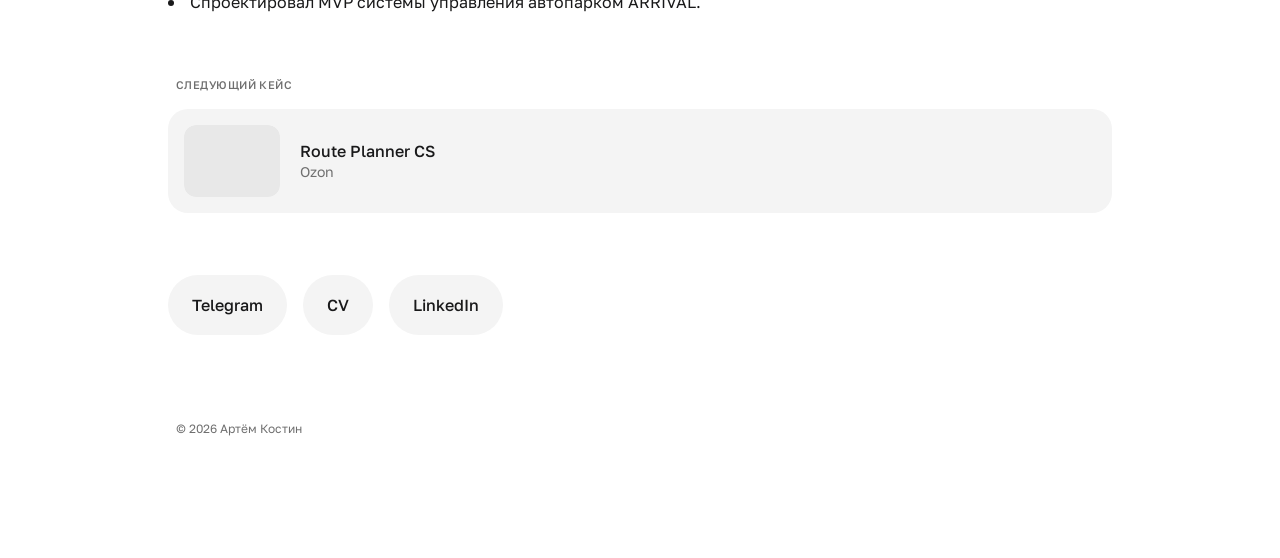
==== commit 3208d3ad: "Правки после проверки на бою: тег «Скоро», ховер и кнопка «На главную» - Убрана стрелка у карточки «" ====
--- a/cases/arrival.html
+++ b/cases/arrival.html
@@ -80,7 +80,6 @@
         <div class="card__who">
           <div><h3 class="card__title">Route Planner CS</h3><span class="card__org">Ozon</span></div>
         </div>
-        <span class="case-next-card__arrow" aria-hidden="true">→</span>
       </a>
     </section>
 
@@ -94,6 +93,107 @@
   </main>
 </div>
 
+<div class="cv-backdrop" data-cv-backdrop aria-hidden="true">
+  <div class="cv-modal" role="dialog" aria-modal="true" aria-labelledby="cv-title">
+    <button class="cv-close" type="button" data-cv-close aria-label="Закрыть резюме">
+      <svg width="16" height="16" viewBox="0 0 16 16" fill="none" aria-hidden="true"><path d="M3 3L13 13M13 3L3 13" stroke="currentColor" stroke-width="1.5" stroke-linecap="round"/></svg>
+    </button>
+   <div class="cv-modal__body">
+    <div class="cv-modal__head">
+      <h2 id="cv-title">Артём Костин</h2>
+      <p>Design&nbsp;Lead&nbsp;/&nbsp;Product&nbsp;Designer</p>
+    </div>
+
+    <p class="cv-contact">+7&nbsp;(999)&nbsp;002‑09‑11&nbsp;· <a href="mailto:kostin.a.artem@gmail.com" data-copy-email="kostin.a.artem@gmail.com">kostin.a.artem@gmail.com<span class="copy-toast" aria-hidden="true">Скопировано</span></a>&nbsp;· <a href="https://t.me/akostin" target="_blank" rel="noopener">Telegram:&nbsp;@akostin</a></p>
+    <span class="sr-only" role="status" aria-live="polite" data-copy-announcer></span>
+
+    <p class="cv-summary">5+&nbsp;лет опыта в&nbsp;продуктовом дизайне (fintech, B2B, логистика), включая 2+&nbsp;года в&nbsp;роли лида&nbsp;— руководил командами до&nbsp;5&nbsp;дизайнеров в&nbsp;Альфа-Банке и&nbsp;Ozon. Фокус&nbsp;— сложные B2B-сценарии, дизайн-процесс и&nbsp;менторство.</p>
+
+    <div class="cv-section">
+      <div class="cv-entry">
+        <div class="cv-entry__head"><span class="cv-entry__role">Руководитель группы дизайна</span><span class="cv-entry__dates">Янв 2026 — сейчас · 9 мес</span></div>
+        <span class="cv-entry__org">Альфа-Банк&nbsp;· Москва</span>
+        <ul>
+          <li>Руковожу командой из&nbsp;4&nbsp;продуктовых дизайнеров в&nbsp;B2B-домене «Эквайринг»&nbsp;— UX торгового и&nbsp;интернет-эквайринга, внутренней CRM.</li>
+          <li>Инициировал и&nbsp;возглавил редизайн интернет-эквайринга: унификация UI и&nbsp;сокращение времени на&nbsp;ключевые сценарии для&nbsp;тысяч бизнес-клиентов.</li>
+          <li>Внедрил процесс фиксации UI-дефектов в&nbsp;домене, чтобы баги не&nbsp;терялись и&nbsp;доходили до&nbsp;исправления.</li>
+        </ul>
+      </div>
+
+      <div class="cv-entry">
+        <div class="cv-entry__head"><span class="cv-entry__role">Старший продуктовый дизайнер</span><span class="cv-entry__dates">Янв 2025 — Янв 2026 · 1 год 1 мес</span></div>
+        <span class="cv-entry__org">Альфа-Банк&nbsp;· Москва</span>
+        <ul>
+          <li>Спроектировал и&nbsp;запустил «Нейроофис» (AI-ассистенты для&nbsp;бизнеса) в&nbsp;приложении «Альфа-Бизнес».</li>
+          <li>Внедрил MVP-интеграцию AI-ассистентов в&nbsp;3+&nbsp;смежных продукта банка, создав единый пользовательский опыт.</li>
+          <li>Создал масштабируемый UX-паттерн подписки, переиспользованный в&nbsp;нескольких продуктовых линейках банка.</li>
+        </ul>
+      </div>
+
+      <div class="cv-entry">
+        <div class="cv-entry__head"><span class="cv-entry__role">Старший продуктовый дизайнер</span><span class="cv-entry__dates">Авг 2024 — Ноя 2024 · 4 мес</span></div>
+        <span class="cv-entry__org">Т-Банк&nbsp;· Москва</span>
+        <ul>
+          <li>Перепроектировал онбординг CloudKassir, сократив путь пользователя с&nbsp;10&nbsp;до&nbsp;5&nbsp;дней.</li>
+          <li>Предложил и&nbsp;передал в&nbsp;A/B-тест 3&nbsp;гипотезы по&nbsp;улучшению конверсии платёжной формы (B2C).</li>
+        </ul>
+      </div>
+
+      <div class="cv-entry">
+        <div class="cv-entry__head"><span class="cv-entry__role">Руководитель группы дизайна</span><span class="cv-entry__dates">Сен 2022 — Авг 2024 · 2 года</span></div>
+        <span class="cv-entry__org">Ozon&nbsp;· Москва</span>
+        <ul>
+          <li>Сформировал с&nbsp;нуля и&nbsp;возглавил команду из&nbsp;5&nbsp;дизайнеров, отвечающую за&nbsp;UX внутренних логистических систем для&nbsp;~200&nbsp;000&nbsp;сотрудников ПВЗ.</li>
+          <li>Возглавил редизайн ключевых операций (приёмка, выдача) в&nbsp;системе ПВЗ&nbsp;— сократил время выполнения на&nbsp;30% и&nbsp;снизил число обращений в&nbsp;поддержку.</li>
+          <li>Построил практику регулярных UX-исследований, закрывшую 10+&nbsp;узких мест в&nbsp;сценариях сотрудников.</li>
+        </ul>
+      </div>
+
+      <div class="cv-entry">
+        <div class="cv-entry__head"><span class="cv-entry__role">Старший продуктовый дизайнер</span><span class="cv-entry__dates">Сен 2021 — Сен 2022 · 1 год 1 мес</span></div>
+        <span class="cv-entry__org">Ozon&nbsp;· Москва</span>
+        <ul>
+          <li>Спроектировал систему автопланирования смен для&nbsp;5000+&nbsp;курьеров, оптимизировав логистические затраты.</li>
+          <li>Спроектировал с&nbsp;нуля мобильное приложение «Пункт Ozon» для&nbsp;работы сотрудников ПВЗ без&nbsp;стационарного компьютера.</li>
+          <li>Провёл полный редизайн системы «Турбо ПВЗ» (~200&nbsp;000&nbsp;пользователей).</li>
+          <li>Спроектировал систему real-time мониторинга курьерской доставки.</li>
+        </ul>
+      </div>
+
+      <div class="cv-entry">
+        <div class="cv-entry__head"><span class="cv-entry__role">Продуктовый дизайнер</span><span class="cv-entry__dates">Мар 2021 — Сен 2021 · 7 мес</span></div>
+        <span class="cv-entry__org">Ростелеком&nbsp;· Россия</span>
+        <ul>
+          <li>Проектировал интерфейсы для&nbsp;внутренних B2B CRM-систем, проводил интервью с&nbsp;операторами.</li>
+        </ul>
+      </div>
+
+      <div class="cv-entry">
+        <div class="cv-entry__head"><span class="cv-entry__role">UX-специалист</span><span class="cv-entry__dates">Авг 2018 — Фев 2021 · 2 года 7 мес</span></div>
+        <span class="cv-entry__org">AIC&nbsp;· Москва</span>
+        <ul>
+          <li>Проектировал UX для&nbsp;сайтов и&nbsp;приложений ключевых клиентов, включая MOEX, БКС и&nbsp;ФосАгро.</li>
+          <li>Спроектировал MVP системы управления автопарком ARRIVAL.</li>
+          <li>Преподавал UX-проектирование в&nbsp;МТС Университете.</li>
+        </ul>
+      </div>
+
+      <div class="cv-entry">
+        <div class="cv-entry__head"><span class="cv-entry__role">Менеджер проектов</span><span class="cv-entry__dates">Май 2015 — Апр 2018 · 3 года</span></div>
+        <span class="cv-entry__org">Инфо-Эксперт&nbsp;· Саратов</span>
+        <ul>
+          <li>Управлял проектами разработки приложений для&nbsp;Битрикс24: клиенты, документация, планирование.</li>
+        </ul>
+      </div>
+    </div>
+   </div>
+
+    <div class="cv-modal__actions">
+      <a class="action" href="../files/Artem-Kostin-CV-RU.pdf" download>Скачать PDF</a>
+    </div>
+  </div>
+</div>
+
 <script src="../script.js"></script>
 </body>
 </html>
--- a/styles.css
+++ b/styles.css
@@ -121,7 +121,7 @@
    в .card__header добавь <span class="card__tag card__tag--soon">Скоро</span> */
 .card--soon { cursor: default; }
 .card--soon:hover, .card--soon:hover .card__image-wrap { transform: none; }
-.card__tag--soon { background: var(--text); color: var(--page); }
+.card__tag--soon { color: var(--muted); }
 
 .copyright { margin-top: 24px; padding-left: 8px; font-size: 12px; line-height: 1.4; color: var(--muted); }
 
@@ -201,11 +201,17 @@
 .cv-modal__actions .action { padding: 16px 22px; font-size: 15px; }
 
 /* ============ Шаблон страницы кейса ============ */
-.case-top { display: flex; }
+/* Зафиксирована в углу так же, как .theme-toggle — не уезжает при скролле
+   и составляет с переключателем темы одну пару фиксированных пилюль в шапке. */
+.case-top {
+  position: fixed; z-index: 10;
+  top: calc(env(safe-area-inset-top, 0px) + 28px); left: max(28px, env(safe-area-inset-left, 0px));
+}
+body.cv-open .case-top { display: none; }
 .case-back {
-  display: inline-flex; align-items: center; gap: 8px; padding: 14px 20px;
+  display: inline-flex; align-items: center; gap: 8px; min-height: 36px; padding: 9px 18px;
   border-radius: 9999px; background: var(--card); color: var(--text);
-  font: 500 14px/1.2 var(--font-main); transition: background-color 280ms ease;
+  font: 500 13px/1.3 var(--font-main); transition: background-color 280ms ease;
 }
 .case-back:hover { background: var(--tag); }
 
@@ -236,13 +242,12 @@
 .case-next-card {
   display: flex; align-items: center; gap: 20px; padding: 16px;
   border-radius: 20px; background: var(--card); color: inherit;
-  transition: background-color 280ms ease, transform 280ms var(--ease);
-}
-.case-next-card:hover { background: var(--tag); transform: translateX(4px); }
+  transition: background-color 320ms ease, transform 700ms var(--ease);
+}
+.case-next-card:hover { background: var(--tag); transform: scale(1.008); }
 .case-next-card__thumb { flex: none; width: 96px; height: 72px; border-radius: 12px; overflow: hidden; }
 .case-next-card__thumb .card__ph { width: 100%; height: 100%; aspect-ratio: auto; border-radius: 12px; }
 .case-next-card .card__who { flex: 1; min-width: 0; }
-.case-next-card__arrow { flex: none; font-size: 18px; line-height: 1; color: var(--muted); }
 
 /* ============ Адаптив ============ */
 @media (max-width: 900px) {
@@ -255,6 +260,7 @@
   .content { gap: 40px; padding-left: 16px; padding-right: 16px; padding-bottom: 56px; }
   .action { padding: 16px 20px; }
   .theme-toggle { top: calc(env(safe-area-inset-top, 0px) + 16px); right: 16px; }
+  .case-top { top: calc(env(safe-area-inset-top, 0px) + 16px); left: 16px; }
   .card { border-radius: 18px; padding: 18px; cursor: default; }
   .card:hover, .card:hover .card__image-wrap { transform: none; }
   .card__header { margin-bottom: 20px; }
